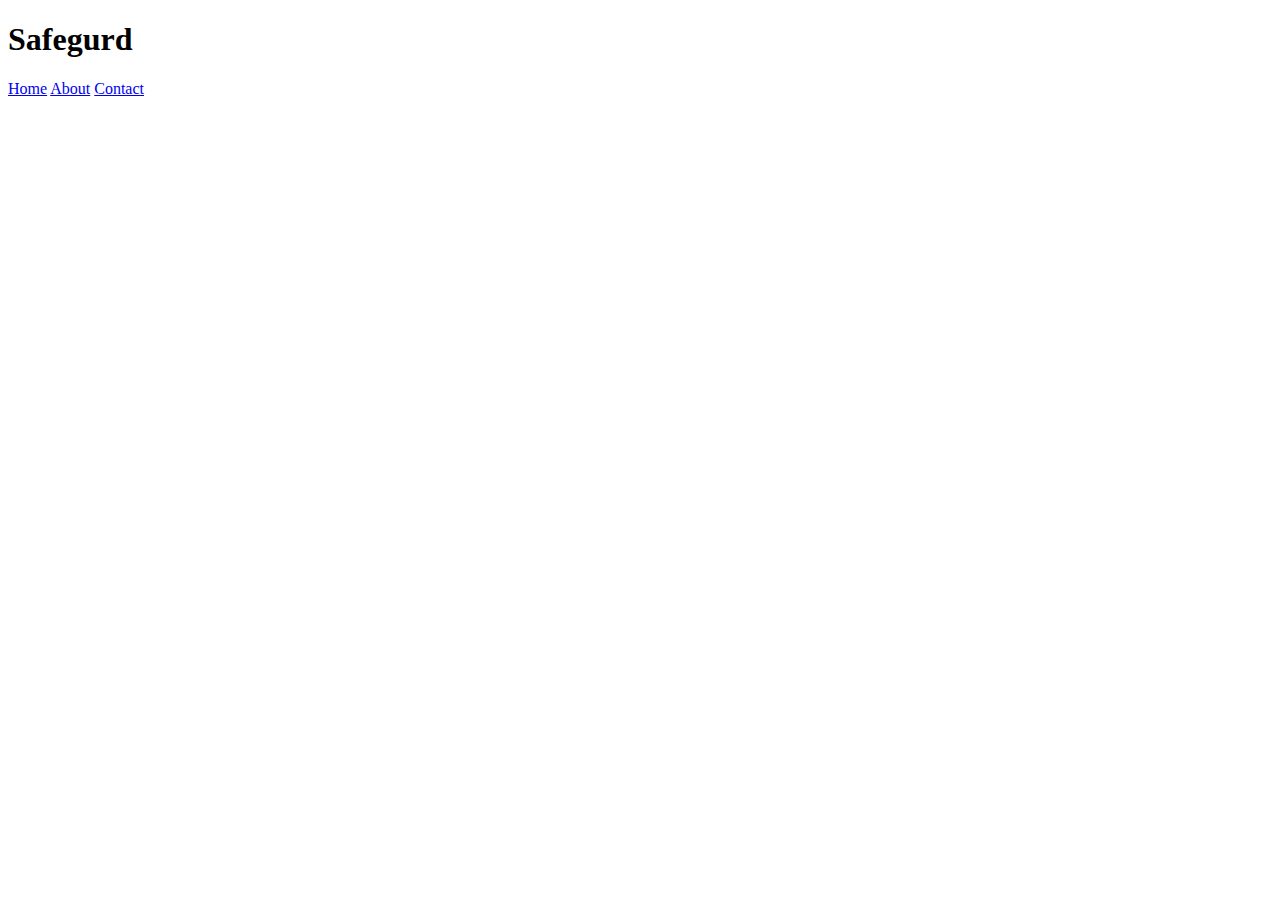
==== index.html @ 2daa094b "added html" ====
<!DOCTYPE html>
<html lang="en">
<head>
    <meta charset="UTF-8">
    <meta http-equiv="X-UA-Compatible" content="IE=edge">
    <meta name="viewport" content="width=device-width, initial-scale=1.0">
    <title>Document</title>
    <link rel="stylesheet" href="style.css">
</head>
<body>
    <div class="nav">
        <div class="item-1">
        <h1>Safegurd</h1>
    </div>
    <div class="item-2"></div>
    <div class="item-3"></div>
    <a href="#">Home</a>
    <a href="#">About</a>
    <a href="#">Contact</a>

    <div class
</body>
</html>
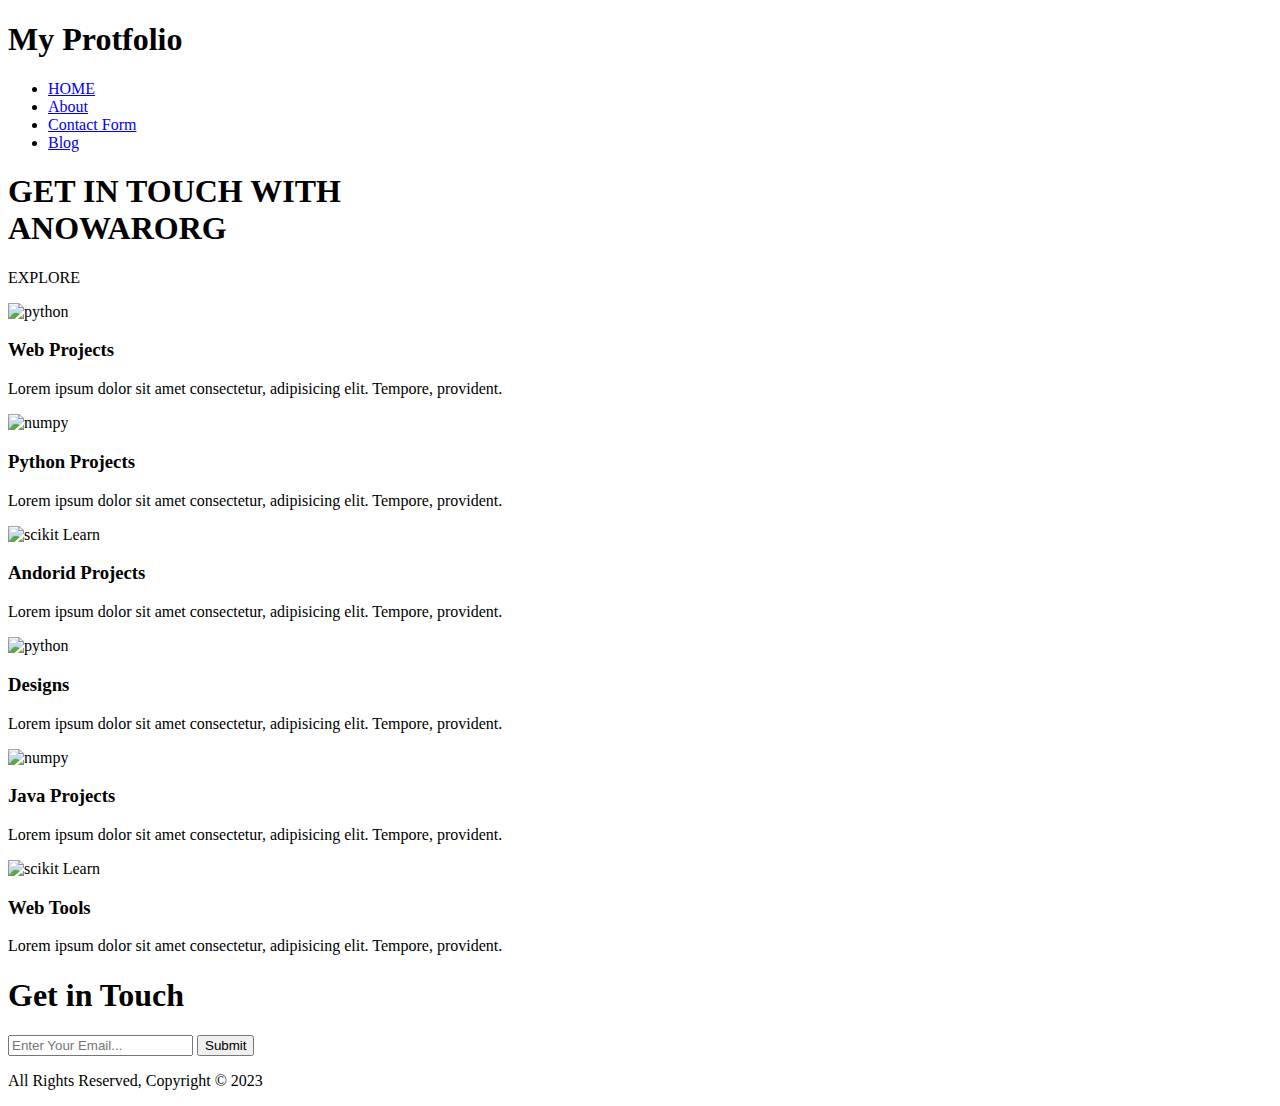
==== commit 7e85ea46: "New Index" ====
--- a/index.html
+++ b/index.html
@@ -1,23 +1,87 @@
-<!DOCTYPE html>
-<html lang="en">
-<head>
-    <meta charset="UTF-8">
-    <meta http-equiv="X-UA-Compatible" content="IE=edge">
-    <meta name="viewport" content="width=device-width, initial-scale=1.0">
-    <title>Document</title>
-    <link rel="stylesheet" href="style.css">
-</head>
-<body>
-    <div class="nav">
-        <div class="item-1">
-        <h1>Safegurd</h1>
-    </div>
-    <div class="item-2"></div>
-    <div class="item-3"></div>
-    <a href="#">Home</a>
-    <a href="#">About</a>
-    <a href="#">Contact</a>
-
-    <div class
-</body>
+<!DOCTYPE html>
+<html lang="en">
+<head>
+    <link rel="stylesheet" href="./CSS/style.css">
+    <meta charset="UTF-8">
+    <meta http-equiv="X-UA-Compatible" content="IE=edge">
+    <meta name="viewport" content="width=device-width">
+    <meta name="author" content="Deepanshu Anand">
+    <title>anowarorg | Welcome</title>
+</head>
+<body>
+    <header>
+        <div class="container">
+            <div id="branding">
+                <h1>My Protfolio</h1>
+            </div>
+            <nav>
+                <ul>
+                    <li class="current"><a href="index.html">HOME</a></li>
+                    <li><a href="contact.html">About</a></li>
+                    <li><a href="form.html">Contact Form</a></li>
+                    <li><a href="blog.html">Blog</a></li>
+                </ul>
+            </nav>
+        </div>
+    </header>
+    <section id="showcase">
+        <div class="container">
+            <h1>GET IN TOUCH WITH<br>ANOWARORG</h1>
+            <p>EXPLORE</p>
+        </div>
+    </section>
+    
+    <section id="boxes">
+        <div class="container">
+            <div class="box">
+                <img src="./img/web.png" alt="python" height="150px" width="150px">
+                <h3>Web Projects</h3>
+                <p>Lorem ipsum dolor sit amet consectetur, adipisicing elit. Tempore, provident.</p>
+            </div>
+            <div class="box">
+                <img src="./img/python.png" alt="numpy" height="150px" width="150px">
+                <h3>Python Projects</h3>
+                <p>Lorem ipsum dolor sit amet consectetur, adipisicing elit. Tempore, provident.</p>
+            </div>
+            <div class="box">
+                <img src="./img/andorid.png" alt="scikit Learn" height="150px" width="200px">
+                <h3>Andorid Projects</h3>
+                <p>Lorem ipsum dolor sit amet consectetur, adipisicing elit. Tempore, provident.</p>
+            </div>
+        </div>
+    </section>
+
+    <section id="boxes">
+        <div class="container">
+            <div class="box">
+                <img src="./img/designs.png" alt="python" height="150px" width="150px">
+                <h3>Designs</h3>
+                <p>Lorem ipsum dolor sit amet consectetur, adipisicing elit. Tempore, provident.</p>
+            </div>
+            <div class="box">
+                <img src="./img/java.png" alt="numpy" height="150px" width="150px">
+                <h3>Java Projects</h3>
+                <p>Lorem ipsum dolor sit amet consectetur, adipisicing elit. Tempore, provident.</p>
+            </div>
+            <div class="box">
+                <img src="./img/tools.png" alt="scikit Learn" height="150px" width="200px">
+                <h3>Web Tools</h3>
+                <p>Lorem ipsum dolor sit amet consectetur, adipisicing elit. Tempore, provident.</p>
+            </div>
+        </div>
+    </section>
+    <section id="newsletter">
+        <div class="container">
+            <h1>Get in Touch</h1>
+            <form>
+                <input type="email" placeholder="Enter Your Email...">
+                <button type="submit" class="button_1">Submit</button>
+            </form>
+        </div>
+    </section>
+    <footer>
+        <p>All Rights Reserved, Copyright &copy; 2023</p>
+    </footer>
+    
+</body>
 </html>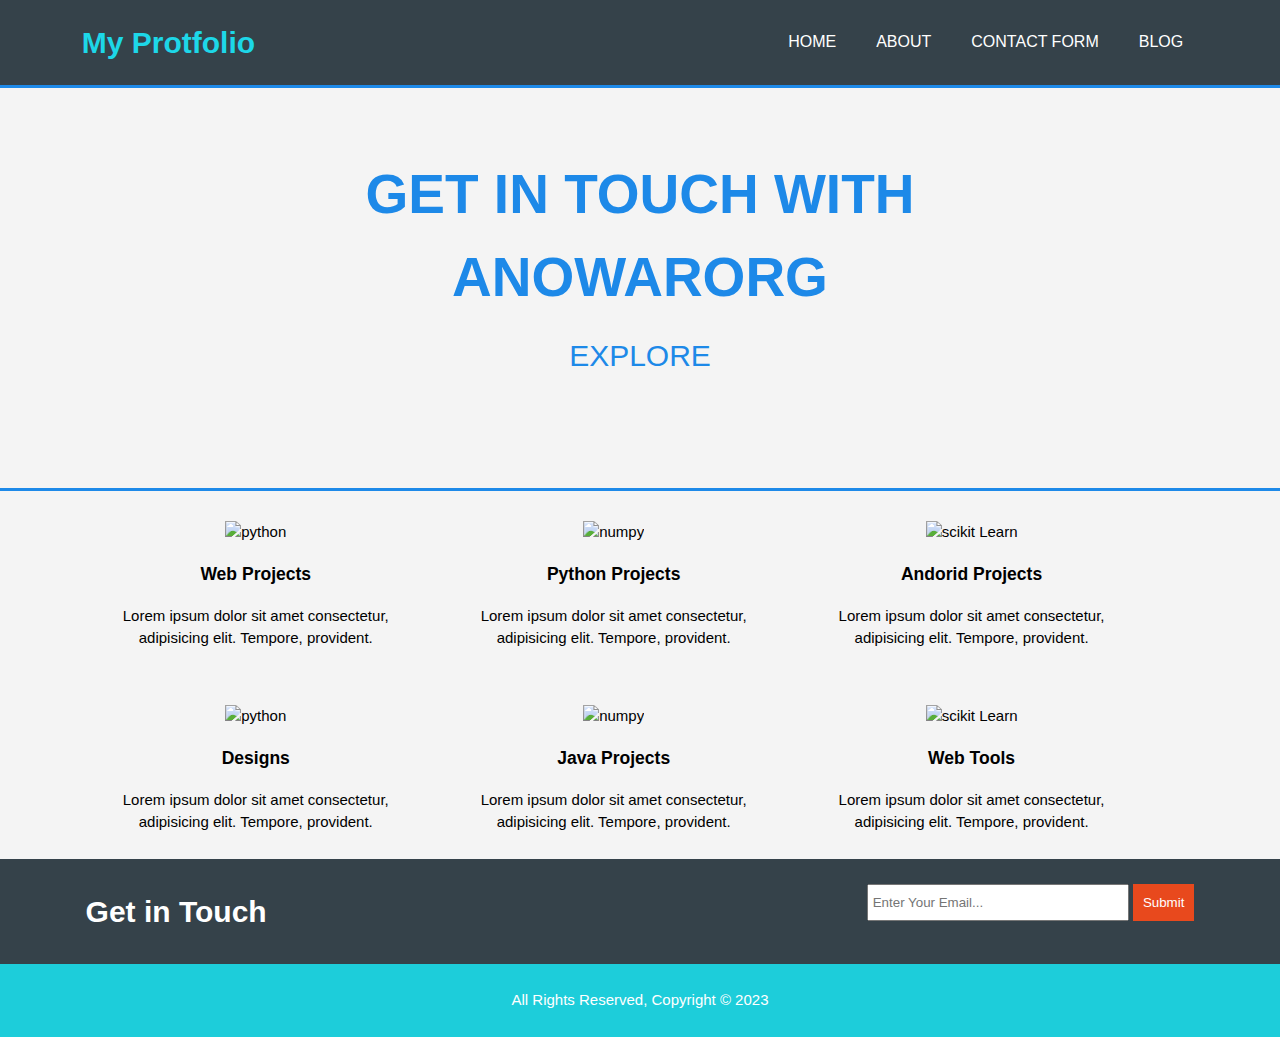
==== commit e0d295cf: "Fixing" ====
--- a/index.html
+++ b/index.html
@@ -1,7 +1,7 @@
 <!DOCTYPE html>
 <html lang="en">
 <head>
-    <link rel="stylesheet" href="./CSS/style.css">
+    <link rel="stylesheet" href="./style.css">
     <meta charset="UTF-8">
     <meta http-equiv="X-UA-Compatible" content="IE=edge">
     <meta name="viewport" content="width=device-width">
--- a/style.css
+++ b/style.css
@@ -0,0 +1,246 @@
+body{
+    font-family: Arial, Helvetica, sans-serif;
+    font-size: 15px;
+    line-height: 1.5;
+    padding: 0;
+    margin: 0;
+    background-color: #f4f4f4;
+}
+
+/* global */
+.container{
+    width: 88%;
+    margin:auto;
+    overflow: hidden;
+}
+
+
+ul{
+    margin: 0;
+    padding: 0;
+}
+
+.dark{
+    padding: 15px;
+    background: #35424a;
+    color: #ffffff;
+    margin-top: 30px;
+    margin-bottom: 10px;
+}
+
+/* header */
+header{
+    background: #35424a;
+    color: #ffffff;
+    padding-top: 15px;
+    min-height: 70px;
+    border-bottom: #1d89e8 3px solid;
+}
+
+header a{
+    color: #ffffff;
+    text-decoration: none;
+    text-transform: uppercase;
+    font-size: 16px;
+}
+
+
+header li{
+    float: left;
+    display: inline;
+    padding: 5px 20px 5px 20px; /*top right botton left*/
+}
+
+header #branding{
+    float: left;
+    padding: 5px;
+
+}
+
+header #branding h1{
+    margin: 0;
+    color: #1dd7e8;
+}
+
+header nav{
+    float: right;
+    margin-top: 10px;
+}
+
+header a:hover{
+    color: #1d89e8;
+    font-weight: bold;
+    font-size: 20px;
+}
+
+/* showcase */
+#showcase{
+    min-height: 400px;
+    background:url('../img/background.jpg') no-repeat;
+    text-align: center;
+    color: #1d89e8;
+    border-bottom: #1d89e8 3px solid;
+}
+
+#showcase h1{
+    margin-top: 65px;
+    font-size: 55px;
+    margin-bottom: 10px;
+}
+
+#showcase p{
+    font-size: 30px;
+    margin-top: 15px;
+    margin-bottom: 15px;
+}
+
+/* newsletter */
+#newsletter{
+    padding: 10px;
+    color: #ffffff;
+    background: #35424a;
+}
+
+#newsletter h1{
+    float: left;
+}
+
+#newsletter form{
+    float: right;
+    margin-top: 15px;
+
+}
+
+#newsletter input[type="email"]{
+    padding: 4px;
+    height: 25px;
+    width: 250px;
+}
+
+.button_1{
+    height: 37px;
+    background: #e8491d;
+    border: 0;
+    padding-left: 10px;
+    padding-right: 10px;
+    color: #ffffff;
+}
+
+/* boxes */
+#boxes{
+    margin-top: 20px;
+}
+
+#boxes .box{
+    float: left;
+    width: 30%;
+    text-align: center;
+    padding: 10px;
+}
+
+#person .box{
+    float: left;
+    width: 30%;
+    text-align: center;
+    padding: 10px;
+}
+
+/* sidebar */
+
+aside#sidebar{
+    float: right;
+    width: 30%;
+    margin-top: 10px;
+}
+
+/* article */
+
+article#main-col{
+    float: left;
+    width: 65%;
+}
+
+.page-title{
+    text-align: justify;
+    color: #e8491d;
+    font-size: 25px ;
+}
+
+
+
+footer{
+    padding: 10px;
+    color: #ffffff;
+    background: #1dcdda;
+    text-align: center;
+}
+
+/* media-query */
+@media(max-width: 768px){
+    header #branding,
+    header nav,
+    header nav li,
+    #newsletter h1,
+    #newsletter form,
+    #boxes .box,
+    #person .box,
+    article#main-col,
+    .main aside#sidebar,
+    #courses .title,
+    #courses .course{
+        float: none;
+        text-align: center;
+        width: 100%;
+    }
+    header{
+        padding-bottom: 20px;
+    }
+    #showcase{
+        min-height: 350px;
+    }
+    #showcase h1{
+        margin-top: 40px;
+        font-size: 40px;
+    }
+    #showcase p{
+        font-size: 30px;
+    }
+
+    .main .page-title{
+        text-align: center;
+    }
+
+    #newsletter h1{
+        margin-top: 5px;
+        margin-bottom: 5px;
+    }
+    #newsletter form input[type="email"]{
+        width: 100%;
+        margin-bottom: 5px;
+    }
+    #newsletter button{
+        display: block;
+        width: 100%;
+    }
+    #courses .course .middle{
+        align-items: center;
+    }
+    #courses .course .text{
+        width: 200px;
+        margin: auto;
+    }
+
+    #courses .course img{
+        height: 150px;
+        width: 150px;
+    }
+
+    footer p{
+        margin-top: 10px;
+        margin-bottom: 10px;
+    }
+
+    #courses .title{
+        font-size: 40px;
+    }
+}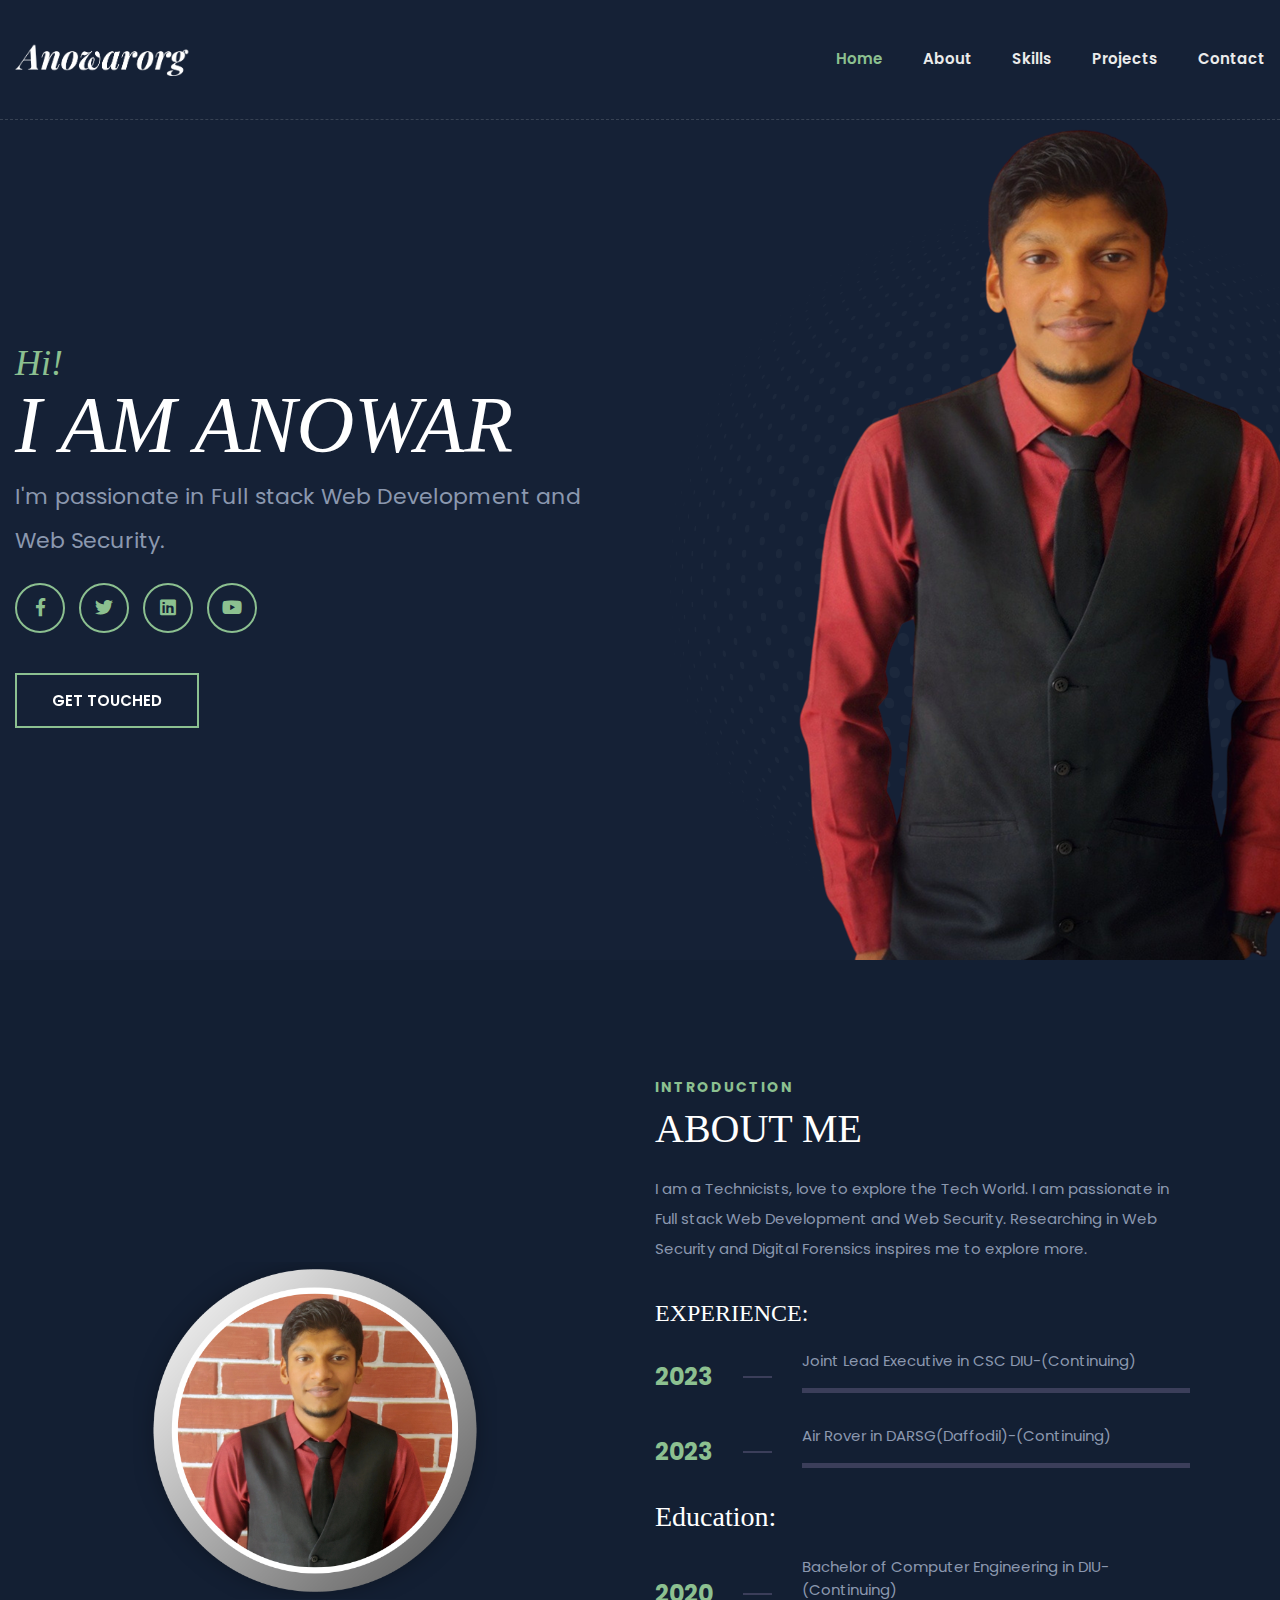
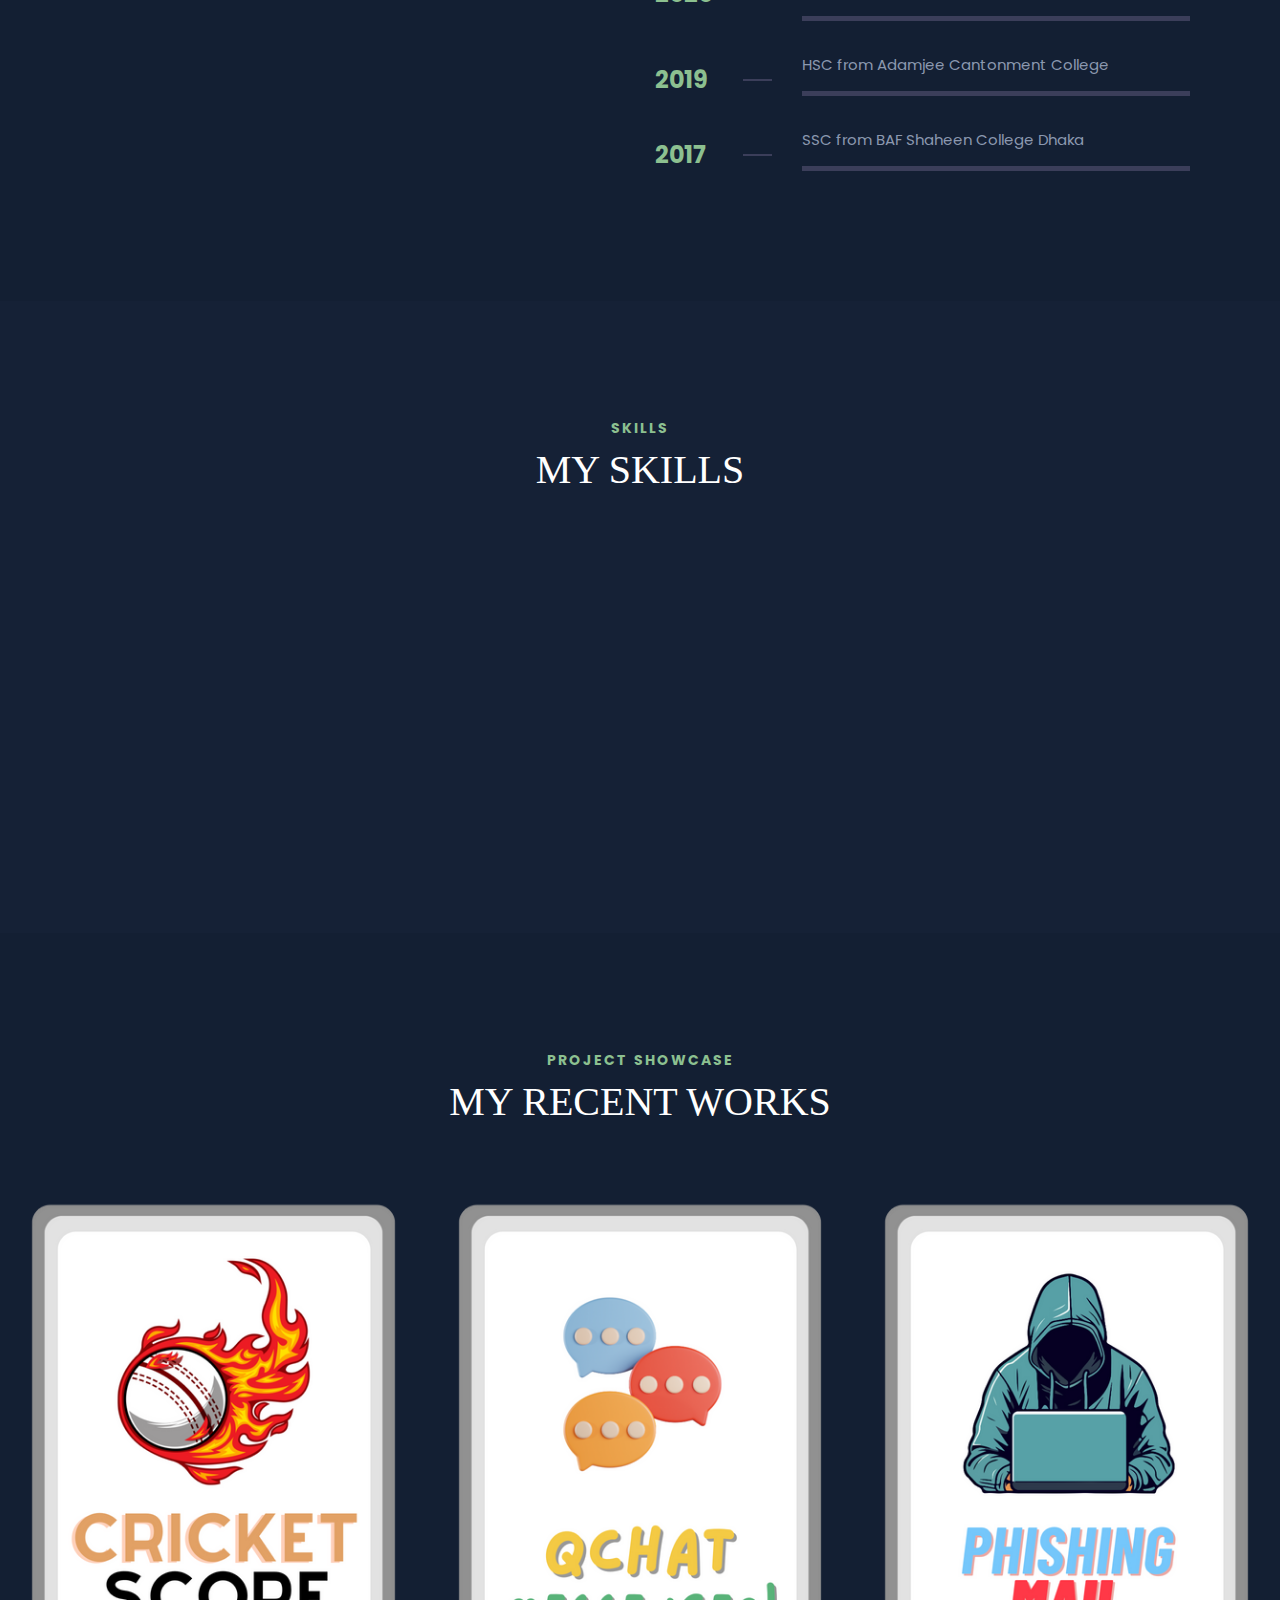
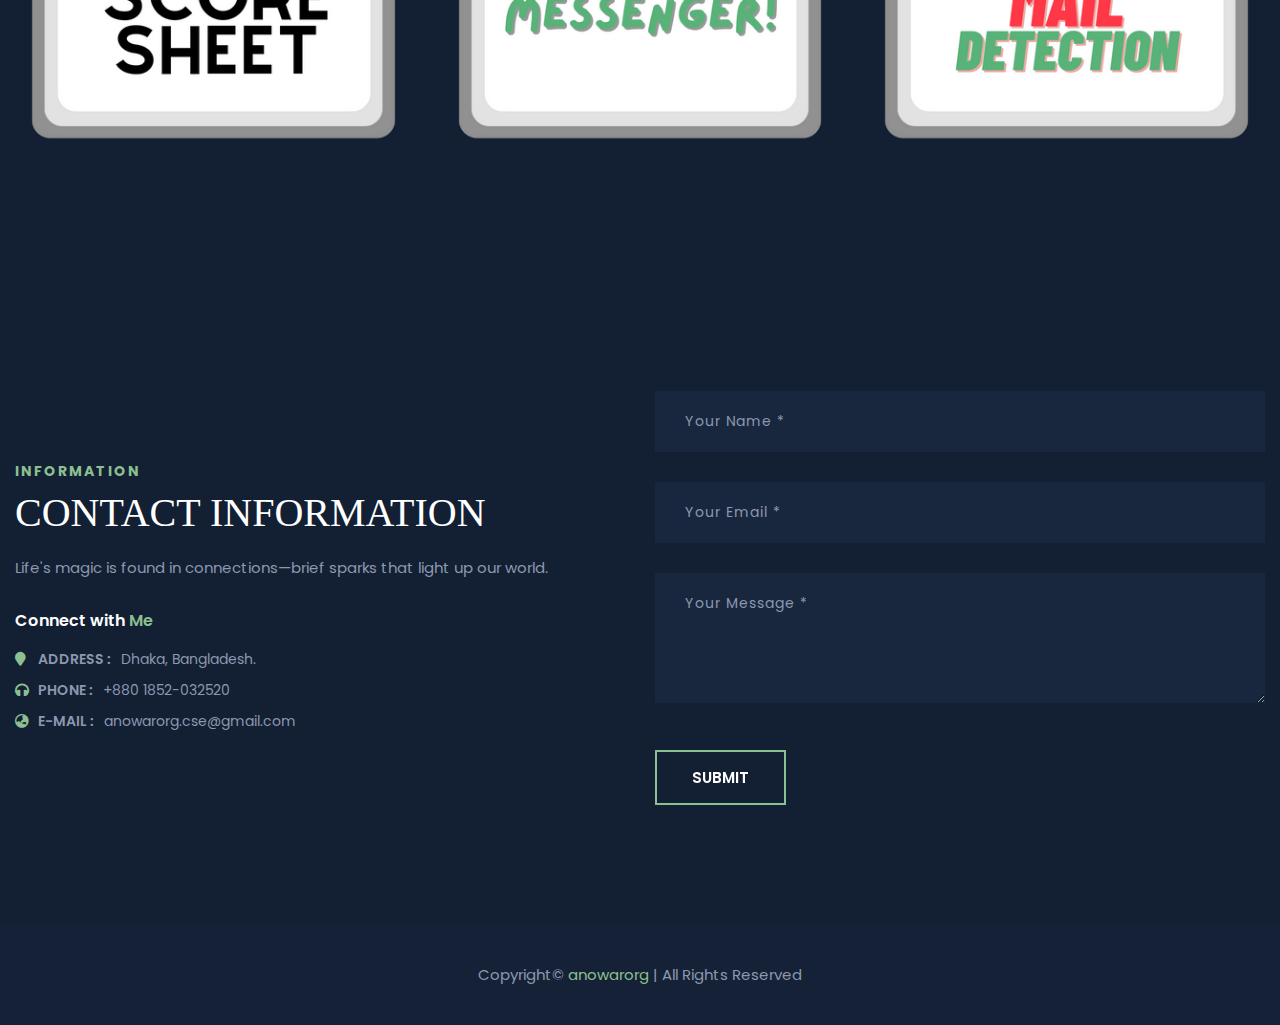
==== commit 9da15bd7: "Final Index" ====
--- a/index.html
+++ b/index.html
@@ -1,87 +1,409 @@
-<!DOCTYPE html>
-<html lang="en">
-<head>
-    <link rel="stylesheet" href="./style.css">
-    <meta charset="UTF-8">
-    <meta http-equiv="X-UA-Compatible" content="IE=edge">
-    <meta name="viewport" content="width=device-width">
-    <meta name="author" content="Deepanshu Anand">
-    <title>anowarorg | Welcome</title>
-</head>
-<body>
-    <header>
-        <div class="container">
-            <div id="branding">
-                <h1>My Protfolio</h1>
-            </div>
-            <nav>
-                <ul>
-                    <li class="current"><a href="index.html">HOME</a></li>
-                    <li><a href="contact.html">About</a></li>
-                    <li><a href="form.html">Contact Form</a></li>
-                    <li><a href="blog.html">Blog</a></li>
-                </ul>
-            </nav>
-        </div>
-    </header>
-    <section id="showcase">
-        <div class="container">
-            <h1>GET IN TOUCH WITH<br>ANOWARORG</h1>
-            <p>EXPLORE</p>
-        </div>
-    </section>
-    
-    <section id="boxes">
-        <div class="container">
-            <div class="box">
-                <img src="./img/web.png" alt="python" height="150px" width="150px">
-                <h3>Web Projects</h3>
-                <p>Lorem ipsum dolor sit amet consectetur, adipisicing elit. Tempore, provident.</p>
-            </div>
-            <div class="box">
-                <img src="./img/python.png" alt="numpy" height="150px" width="150px">
-                <h3>Python Projects</h3>
-                <p>Lorem ipsum dolor sit amet consectetur, adipisicing elit. Tempore, provident.</p>
-            </div>
-            <div class="box">
-                <img src="./img/andorid.png" alt="scikit Learn" height="150px" width="200px">
-                <h3>Andorid Projects</h3>
-                <p>Lorem ipsum dolor sit amet consectetur, adipisicing elit. Tempore, provident.</p>
-            </div>
-        </div>
-    </section>
-
-    <section id="boxes">
-        <div class="container">
-            <div class="box">
-                <img src="./img/designs.png" alt="python" height="150px" width="150px">
-                <h3>Designs</h3>
-                <p>Lorem ipsum dolor sit amet consectetur, adipisicing elit. Tempore, provident.</p>
-            </div>
-            <div class="box">
-                <img src="./img/java.png" alt="numpy" height="150px" width="150px">
-                <h3>Java Projects</h3>
-                <p>Lorem ipsum dolor sit amet consectetur, adipisicing elit. Tempore, provident.</p>
-            </div>
-            <div class="box">
-                <img src="./img/tools.png" alt="scikit Learn" height="150px" width="200px">
-                <h3>Web Tools</h3>
-                <p>Lorem ipsum dolor sit amet consectetur, adipisicing elit. Tempore, provident.</p>
-            </div>
-        </div>
-    </section>
-    <section id="newsletter">
-        <div class="container">
-            <h1>Get in Touch</h1>
-            <form>
-                <input type="email" placeholder="Enter Your Email...">
-                <button type="submit" class="button_1">Submit</button>
-            </form>
-        </div>
-    </section>
-    <footer>
-        <p>All Rights Reserved, Copyright &copy; 2023</p>
-    </footer>
-    
-</body>
-</html>+<!doctype html>
+<html class="no-js" lang="en">
+
+<head>
+        <meta charset="utf-8">
+        <meta http-equiv="x-ua-compatible" content="ie=edge">
+        <title>Portfolio</title>
+        <meta name="description" content="">
+        <meta name="viewport" content="width=device-width, initial-scale=1">
+
+        <link rel="shortcut icon" type="image/x-icon" href="img/favicon.png">
+        <!-- Place favicon.ico in the root directory -->
+
+		<!-- CSS here -->
+        <link rel="stylesheet" href="css/bootstrap.min.css">
+        <link rel="stylesheet" href="css/animate.min.css">
+        <link rel="stylesheet" href="css/magnific-popup.css">
+        <link rel="stylesheet" href="css/fontawesome-all.min.css">
+        <link rel="stylesheet" href="css/flaticon.css">
+        <link rel="stylesheet" href="css/slick.css">
+        <link rel="stylesheet" href="css/aos.css">
+        <link rel="stylesheet" href="css/default.css">
+        <link rel="stylesheet" href="css/style.css">
+        <link rel="stylesheet" href="css/responsive.css">
+    </head>
+    <body class="theme-bg">
+
+        <!-- preloader -->
+        <div id="preloader">
+            <div id="loading-center">
+                <div id="loading-center-absolute">
+                    <div class="object" id="object_one"></div>
+                    <div class="object" id="object_two"></div>
+                    <div class="object" id="object_three"></div>
+                </div>
+            </div>
+        </div>
+        <!-- preloader-end -->
+
+        <!-- header-start -->
+        <header>
+            <div id="header-sticky" class="transparent-header">
+                <div class="container">
+                    <div class="row">
+                        <div class="col-xl-12">
+                            <div class="main-menu">
+                                <nav class="navbar navbar-expand-lg">
+                                    <a href="index.html" class="navbar-brand logo-sticky-none"><img src="img/logo/Portfolio-logo.png" alt="Logo" width="175px"></a>
+                                    <a href="index.html" class="navbar-brand s-logo-none"><img src="img/logo/s_Portfolio-logo.png" alt="Logo" width="175px"></a>
+                                    <button class="navbar-toggler" type="button" data-toggle="collapse"
+                                        data-target="#navbarNav">
+                                        <span class="navbar-icon"></span>
+                                        <span class="navbar-icon"></span>
+                                        <span class="navbar-icon"></span>
+                                    </button>
+                                    <div class="collapse navbar-collapse" id="navbarNav">
+                                        <ul class="navbar-nav ml-auto">
+                                            <li class="nav-item active"><a class="nav-link" href="#home">Home</a></li>
+                                            <li class="nav-item"><a class="nav-link" href="#about">about</a></li>
+                                            <li class="nav-item"><a class="nav-link" href="#skill">Skills</a></li>
+                                            <li class="nav-item"><a class="nav-link" href="#portfolio">Projects</a></li>
+                                            <li class="nav-item"><a class="nav-link" href="#contact">Contact</a></li>
+                                        </ul>
+                                    </div>
+                                   
+                                </nav>
+                            </div>
+                        </div>
+                    </div>
+                </div>
+            </div>
+            
+        </header>
+        <!-- header-end -->
+
+        <!-- main-area -->
+        <main>
+
+            <!-- banner-area -->
+            <section id="home" class="banner-area banner-bg fix">
+                <div class="container">
+                    <div class="row align-items-center">
+                        <div class="col-xl-7 col-lg-6">
+                            <div class="banner-content">
+                                <h6 class="wow fadeInUp" data-wow-delay="0.2s">Hi!</h6>
+                                <h2 class="wow fadeInUp" data-wow-delay="0.4s">I am Anowar</h2>
+                                <p class="wow fadeInUp" data-wow-delay="0.6s">I'm passionate in Full stack Web Development and Web Security​.</p>
+                                <div class="banner-social wow fadeInUp" data-wow-delay="0.8s">
+                                    <ul>
+                                        <li><a href="https://www.facebook.com/anowarorg/" target="_blank"><i class="fab fa-facebook-f"></i></a></li>
+                                        <li><a href="https://twitter.com/anowar_org" target="_blank"><i class="fab fa-twitter"></i></a></li>
+                                        <li><a href="https://www.linkedin.com/in/anowarorg/" target="_blank"><i class="fab fa-linkedin"></i></a></li>
+                                        <li><a href="https://www.youtube.com/channel/UC-Ua6HxNrJ1KKXyvq6lCXDw" target="_blank"><i class="fab fa-youtube"></i></a></li>
+                                    </ul>
+                                </div>
+                                <a href="#contact" class="btn wow fadeInUp" data-wow-delay="1s">Get Touched</a>
+                            </div>
+                        </div>
+                        <div class="col-xl-5 col-lg-6 d-none d-lg-block">
+                            <div class="banner-img text-right">
+                                <img src="img/banner/Anowar.png" alt="anowar">
+                            </div>
+                        </div>
+                    </div>
+                </div>
+                <div class="banner-shape"><img src="img/shape/dot_circle.png" class="rotateme" alt="main-img"></div>
+            </section>
+            <!-- banner-area-end -->
+
+            <!-- about-area-->
+            <section id="about" class="about-area primary-bg pt-120 pb-120">
+                <div class="container">
+                    <div class="row align-items-center">
+                        <div class="col-lg-6">
+                            <div class="about-img">
+                                <img src="img/banner/Anowar-image-02.png" title="me-01" alt="aboutme" width="600px">
+                            </div>
+                        </div>
+                        <div class="col-lg-6 pr-90">
+                            <div class="section-title mb-25">
+                                <span>Introduction</span>
+                                <h2>About Me</h2>
+                            </div>
+                            <div class="about-content">
+                                <p>I am a Technicists, love to explore the Tech World. I am passionate in Full stack Web Development and Web Security. Researching in Web Security and Digital Forensics inspires me to explore more.</p>
+                                <h3>Experience:</h3>
+                            </div>
+                            <!-- Education Item -->
+                            <div class="education">
+                                <div class="year">2023</div>
+                                <div class="line"></div>
+                                <div class="location">
+                                    <span>Joint Lead Executive in CSC DIU-(Continuing)</span>
+                                    <div class="progressWrapper">
+                                        <div class="progress">
+                                            <div class="progress-bar wow slideInLefts" data-wow-delay="0.2s" data-wow-duration="2s" role="progressbar" style="width: 67%;" aria-valuenow="65" aria-valuemin="0" aria-valuemax="100"></div>
+                                        </div>
+                                    </div>
+                                </div>
+                            </div>
+                            <!-- End Education Item -->
+                            <!-- Education Item -->
+                            <div class="education">
+                                <div class="year">2023</div>
+                                <div class="line"></div>
+                                <div class="location">
+                                    <span>Air Rover in DARSG(Daffodil)-(Continuing)</span>
+                                    <div class="progressWrapper">
+                                        <div class="progress">
+                                            <div class="progress-bar wow slideInLefts" data-wow-delay="0.2s" data-wow-duration="2s" role="progressbar" style="width: 65%;" aria-valuenow="75" aria-valuemin="0" aria-valuemax="100"></div>
+                                        </div>
+                                    </div>
+                                </div>
+                            </div>
+                            <!-- End Education Item -->
+                            <h3>Education:</h3>
+                            <!-- Education Item -->
+                            <div class="education">
+                                <div class="year">2020</div>
+                                <div class="line"></div>
+                                <div class="location">
+                                    <span>Bachelor of Computer Engineering in DIU-(Continuing)</span>
+                                    <div class="progressWrapper">
+                                        <div class="progress">
+                                            <div class="progress-bar wow slideInLefts" data-wow-delay="0.2s" data-wow-duration="2s" role="progressbar" style="width: 85%;" aria-valuenow="85" aria-valuemin="0"
+                                                aria-valuemax="100"></div>
+                                        </div>
+                                    </div>
+                                </div>
+                            </div>
+                            <!-- End Education Item -->
+                            <!-- Education Item -->
+                            <div class="education">
+                                <div class="year">2019</div>
+                                <div class="line"></div>
+                                <div class="location">
+                                    <span>HSC from Adamjee Cantonment College</span>
+                                    <div class="progressWrapper">
+                                        <div class="progress">
+                                            <div class="progress-bar wow slideInLefts" data-wow-delay="0.2s" data-wow-duration="2s" role="progressbar" style="width: 90%;" aria-valuenow="90" aria-valuemin="0"
+                                                aria-valuemax="100"></div>
+                                        </div>
+                                    </div>
+                                </div>
+                            </div>
+                            <!-- End Education Item -->
+                            <!-- Education Item -->
+                            <div class="education">
+                                <div class="year">2017</div>
+                                <div class="line"></div>
+                                <div class="location">
+                                    <span>SSC from BAF Shaheen College Dhaka</span>
+                                    <div class="progressWrapper">
+                                        <div class="progress">
+                                            <div class="progress-bar wow slideInLefts" data-wow-delay="0.2s" data-wow-duration="2s" role="progressbar" style="width: 90%;" aria-valuenow="90" aria-valuemin="0"
+                                                aria-valuemax="100"></div>
+                                        </div>
+                                    </div>
+                                </div>
+                            </div>
+                            <!-- End Education Item -->
+                        </div>
+                    </div>
+                </div>
+            </section>
+            <!-- about-area-end -->
+
+            <!-- Skills-area -->
+            <section id="skill" class="services-area pt-120 pb-50">
+				<div class="container">
+                    <div class="row justify-content-center">
+                        <div class="col-xl-6 col-lg-8">
+                            <div class="section-title text-center mb-70">
+                                <span>Skills</span>
+                                <h2>My Skills</h2>
+                            </div>
+                        </div>
+                    </div>
+					<div class="row">
+						<div class="col-lg-4 col-md-6">
+							<div class="icon_box_01 wow fadeInLeft" data-wow-delay="0.2s">
+                                <i class="fab fa-python"></i>
+								<h3>Python Projects</h3>
+								<p>
+									I have worked on Several Python Projects. Also worked with Django.
+								</p>
+							</div>
+						</div>
+						<div class="col-lg-4 col-md-6">
+							<div class="icon_box_01 wow fadeInLeft" data-wow-delay="0.4s">
+								<i class="fab fa-java"></i>
+								<h3>Java Projects</h3>
+								<p>
+                                    I have created Desktop Messagner app using Netbeans with Java Language.
+								</p>
+							</div>
+						</div>
+						<div class="col-lg-4 col-md-6">
+							<div class="icon_box_01 wow fadeInLeft" data-wow-delay="0.6s">
+                                <i class="fab fa-android"></i>
+								<h3>Android Projects</h3>
+								<p>
+                                    I have created a game using Andorid Studio with Java Language.
+								</p>
+							</div>
+						</div>
+						<div class="col-lg-4 col-md-6">
+							<div class="icon_box_01 wow fadeInLeft" data-wow-delay="0.2s">
+                                <i class="fal fa-lightbulb-on"></i>
+								<h3>Designs</h3>
+								<p>
+                                    I have designed App UI using Adove XD.
+								</p>
+							</div>
+						</div>
+						<div class="col-lg-4 col-md-6">
+							<div class="icon_box_01 wow fadeInLeft" data-wow-delay="0.4s">
+                                <i class="fal fa-edit"></i>
+								<h3>Documentation</h3>
+								<p>
+                                    I have good in Experience making docunment using words, excels.
+								</p>
+							</div>
+						</div>
+						<div class="col-lg-4 col-md-6">
+							<div class="icon_box_01 wow fadeInLeft" data-wow-delay="0.6s">
+                                <i class="fal fa-headset"></i>
+								<h3>Communication</h3>
+								<p>
+                                    I am good at Communication with others. Also worked as a volunteer. 
+								</p>
+							</div>
+						</div>
+					</div>
+				</div>
+			</section>
+            <!-- Skills-area-end -->
+
+            <!-- Portfolios-area -->
+            <section id="portfolio" class="portfolio-area primary-bg pt-120 pb-90">
+                <div class="container">
+                    <div class="row justify-content-center">
+                        <div class="col-xl-6 col-lg-8">
+                            <div class="section-title text-center mb-70">
+                                <span>Project Showcase</span>
+                                <h2>My Recent Works</h2>
+                            </div>
+                        </div>
+                    </div>
+                    <div class="row">
+                        <div class="col-lg-4 col-md-6 pitem">
+                            <div class="speaker-box">
+								<div class="speaker-thumb">
+									<img src="img/images/cricket.png" alt="img">
+								</div>
+								<div class="speaker-overlay">
+									<span>C Project</span>
+									<h4><a href="https://sites.google.com/diu.edu.bd/cricket-score-sheet">Cricket Score Sheet</a></h4>
+									<a href="https://sites.google.com/diu.edu.bd/cricket-score-sheet" class="arrow-btn">More information <span></span></a>
+								</div>
+							</div>
+                        </div>
+                        <div class="col-lg-4 col-md-6 pitem">
+                            <div class="speaker-box">
+								<div class="speaker-thumb">
+									<img src="img/images/qchat.png" alt="img">
+								</div>
+								<div class="speaker-overlay">
+									<span>Java Project</span>
+									<h4><a href="https://sites.google.com/diu.edu.bd/qchat/">QChat Messagner App</a></h4>
+									<a href="https://sites.google.com/diu.edu.bd/qchat/" class="arrow-btn">More information <span></span></a>
+								</div>
+							</div>
+                        </div>
+                        <div class="col-lg-4 col-md-6 pitem">
+                            <div class="speaker-box">
+								<div class="speaker-thumb">
+									<img src="img/images/phishing-mail.png" alt="img">
+								</div>
+								<div class="speaker-overlay">
+									<span>Web Security Tool</span>
+									<h4><a href="https://sites.google.com/view/webphishguard/home">phishing Mail Detector</a></h4>
+									<a href="https://sites.google.com/view/webphishguard/home" class="arrow-btn">More information <span></span></a>
+								</div>
+							</div>
+                        </div>
+            </section>
+            <!-- services-area-end -->
+
+            <!-- contact-area -->
+            <section id="contact" class="contact-area primary-bg pt-120 pb-120">
+                <div class="container">
+                    <div class="row align-items-center">
+                        <div class="col-lg-6">
+                            <div class="section-title mb-20">
+                                <span>information</span>
+                                <h2>Contact Information</h2>
+                            </div>
+                            <div class="contact-content">
+                                <p>Life's magic is found in connections—brief sparks that light up our world.</p>
+                                <h5>Connect with <span>Me</span></h5>
+                                <div class="contact-list">
+                                    <ul>
+                                        <li><i class="fas fa-map-marker"></i><span>Address :</span>Dhaka, Bangladesh.</li>
+                                        <li><i class="fas fa-headphones"></i><span>Phone :</span>+880 1852-032520</li>
+                                        <li><i class="fas fa-globe-asia"></i><span>e-mail :</span>anowarorg.cse@gmail.com</li>
+                                    </ul>
+                                </div>
+                            </div>
+                        </div>
+                        <div class="col-lg-6">
+                            <div class="contact-form">
+                                <form action="#">
+                                    <input type="text" placeholder="your name *">
+                                    <input type="email" placeholder="your email *">
+                                    <textarea name="message" id="message" placeholder="your message *"></textarea>
+                                    <button class="btn">Submit</button>
+                                </form>
+                            </div>
+                        </div>
+                    </div>
+                </div>
+            </section>
+            <!-- contact-area-end -->
+
+        </main>
+        <!-- main-area-end -->
+
+        <!-- footer -->
+        <footer>
+            <div class="copyright-wrap">
+                <div class="container">
+                    <div class="row align-items-center">
+                        <div class="col-12">
+                            <div class="copyright-text text-center">
+                                <p>Copyright© <span>anowarorg</span> | All Rights Reserved</p>
+                            </div>
+                        </div>
+                    </div>
+                </div>
+            </div>
+        </footer>
+        <!-- footer-end -->
+
+
+
+
+
+		<!-- JS here -->
+        <script src="js/vendor/jquery-1.12.4.min.js"></script>
+        <script src="js/popper.min.js"></script>
+        <script src="js/bootstrap.min.js"></script>
+        <script src="js/isotope.pkgd.min.js"></script>
+        <script src="js/one-page-nav-min.js"></script>
+        <script src="js/slick.min.js"></script>
+        <script src="js/ajax-form.js"></script>
+        <script src="js/wow.min.js"></script>
+        <script src="js/aos.js"></script>
+        <script src="js/jquery.waypoints.min.js"></script>
+        <script src="js/jquery.counterup.min.js"></script>
+        <script src="js/jquery.scrollUp.min.js"></script>
+        <script src="js/imagesloaded.pkgd.min.js"></script>
+        <script src="js/jquery.magnific-popup.min.js"></script>
+        <script src="js/plugins.js"></script>
+        <script src="js/main.js"></script>
+    </body>
+
+<!-- Mirrored from themebeyond.com/html/kufa/ by HTTrack Website Copier/3.x [XR&CO'2014], Thu, 06 Feb 2020 06:28:17 GMT -->
+</html>
